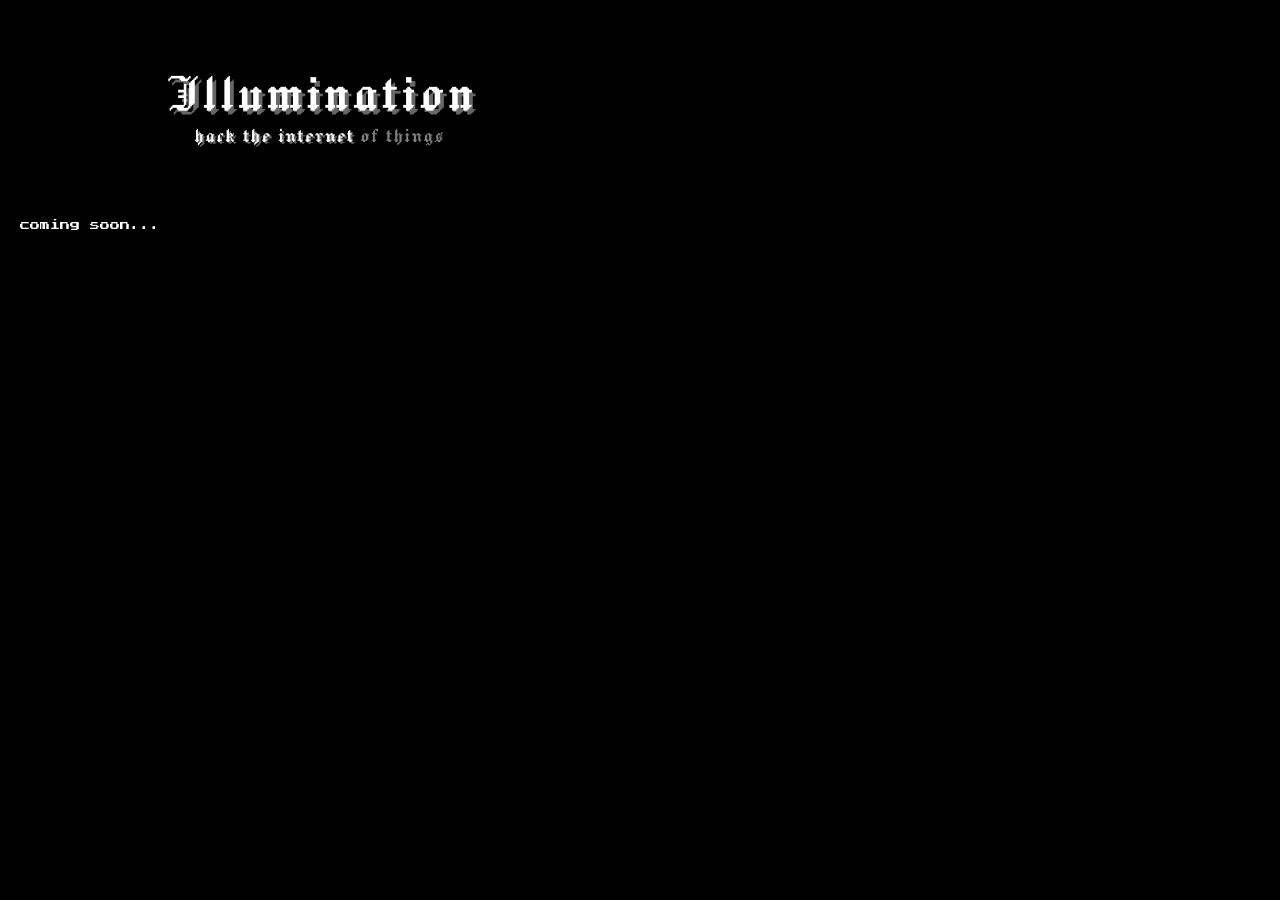
==== website/index.html @ 3e843207 "fix again" ====
<!DOCTYPE html>
<html>
<head>
    <meta charset="UTF-8" />
    <title>illumination</title>
    <link rel="stylesheet" href="css/style.css">
</head>
<body>
    <img src="img/illumination.png" alt="logo" style="width: 100%; max-width: 600px;">
    <p>coming soon...</p>
</body>
</html>
---- website/css/style.css ----
@import url('https://fonts.googleapis.com/css2?family=Press+Start+2P&display=swap');

body {
    background: #000;
    color: #fff;
    font-family: 'Press Start 2P', monospace;
    font-size: 10px;
    margin: 20px;
    line-height: 1.8;
}

h1, h2, h3, h4, h5, h6 {
    font-family: 'Press Start 2P', monospace;
    font-weight: normal;
    margin: 20px 0 15px 0;
    position: relative;
}

h1 {
    font-size: 16px;
    margin-bottom: 20px;
}

h2 {
    font-size: 14px;
    margin-top: 30px;
    margin-bottom: 15px;
}

h3 {
    font-size: 12px;
    margin-top: 25px;
    margin-bottom: 10px;
}

h1:before {
    content: "# ";
    color: #fff;
}

h2:before {
    content: "## ";
    color: #fff;
}

h3:before {
    content: "### ";
    color: #fff;
}

h4:before {
    content: "#### ";
    color: #fff;
}

h5:before {
    content: "##### ";
    color: #fff;
}

h6:before {
    content: "###### ";
    color: #fff;
}

h1:hover,
h2:hover,
h3:hover,
h4:hover,
h5:hover,
h6:hover {
    text-decoration: underline;
    cursor: pointer;
}

ul {
    list-style: none;
    padding-left: 20px;
    margin: 15px 0;
}

li {
    margin: 8px 0;
}

li:before {
    content: "* ";
    color: #fff;
}

p {
    margin: 12px 0;
}

a {
    color: #fff;
}

h1 a, h2 a, h3 a, h4 a, h5 a, h6 a {
    color: inherit;
    text-decoration: none;
}

h1 a:hover, h2 a:hover, h3 a:hover, h4 a:hover, h5 a:hover, h6 a:hover {
    text-decoration: underline;
}
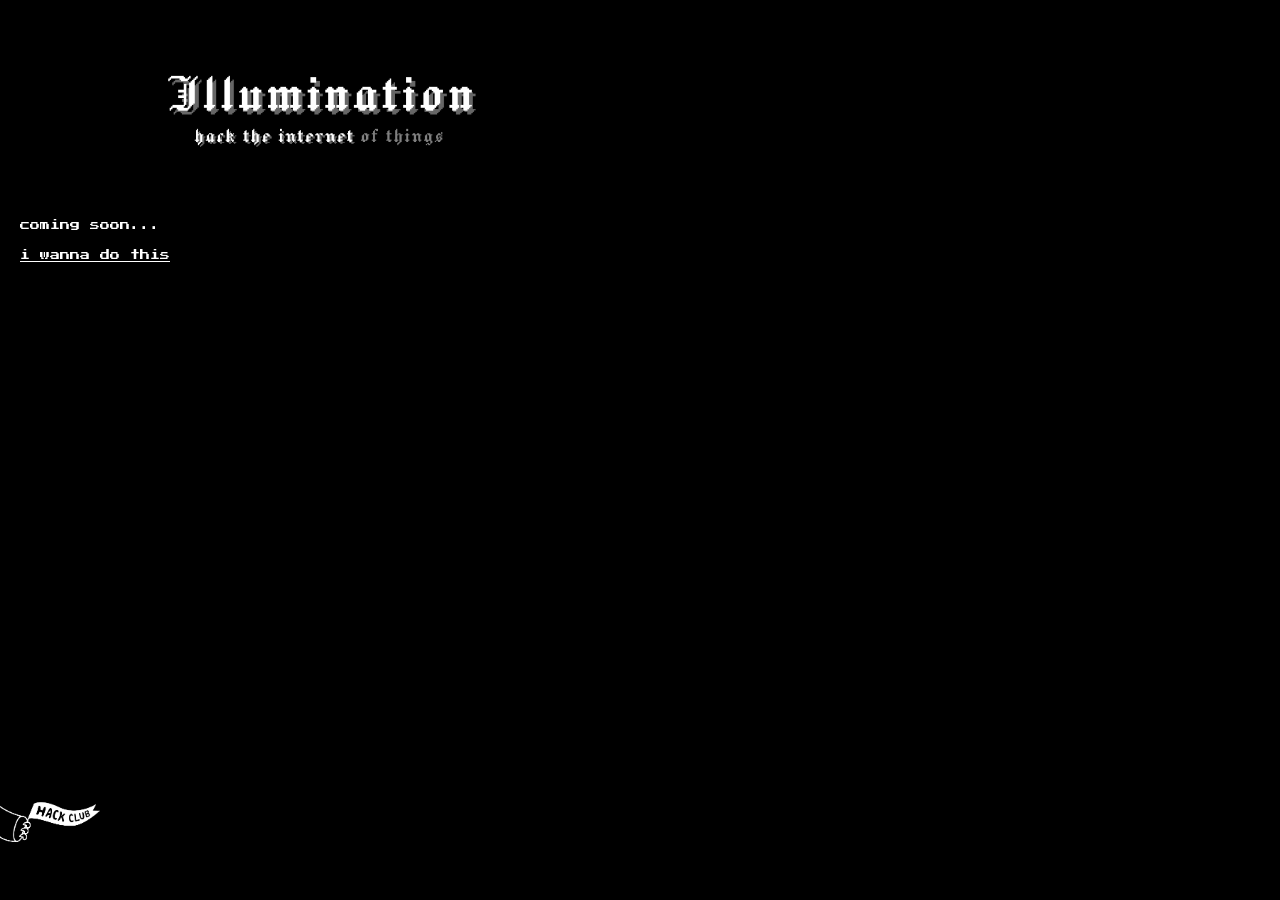
==== commit a95ebf54: "add hc logo!" ====
--- a/website/index.html
+++ b/website/index.html
@@ -6,7 +6,10 @@
     <link rel="stylesheet" href="css/style.css">
 </head>
 <body>
-    <img src="img/illumination.png" alt="logo" style="width: 100%; max-width: 600px;">
+    <img src="img/illumination.png" alt="illumination logo" style="width: 100%; max-width: 600px;">
     <p>coming soon...</p>
+    <p><a href="https://github.com/hackclub/Illumination" target="_blank">i wanna do this</a></p>
+    
+    <img src="img/hackclub.png" alt="Hack Club" class="hackclub-flag">
 </body>
 </html>
--- a/website/css/style.css
+++ b/website/css/style.css
@@ -104,3 +104,12 @@
 h1 a:hover, h2 a:hover, h3 a:hover, h4 a:hover, h5 a:hover, h6 a:hover {
     text-decoration: underline;
 }
+
+.hackclub-flag {
+    position: fixed;
+    bottom: 50px;
+    left: 0;
+    width: 100px;
+    height: auto;
+    z-index: 1000;
+}
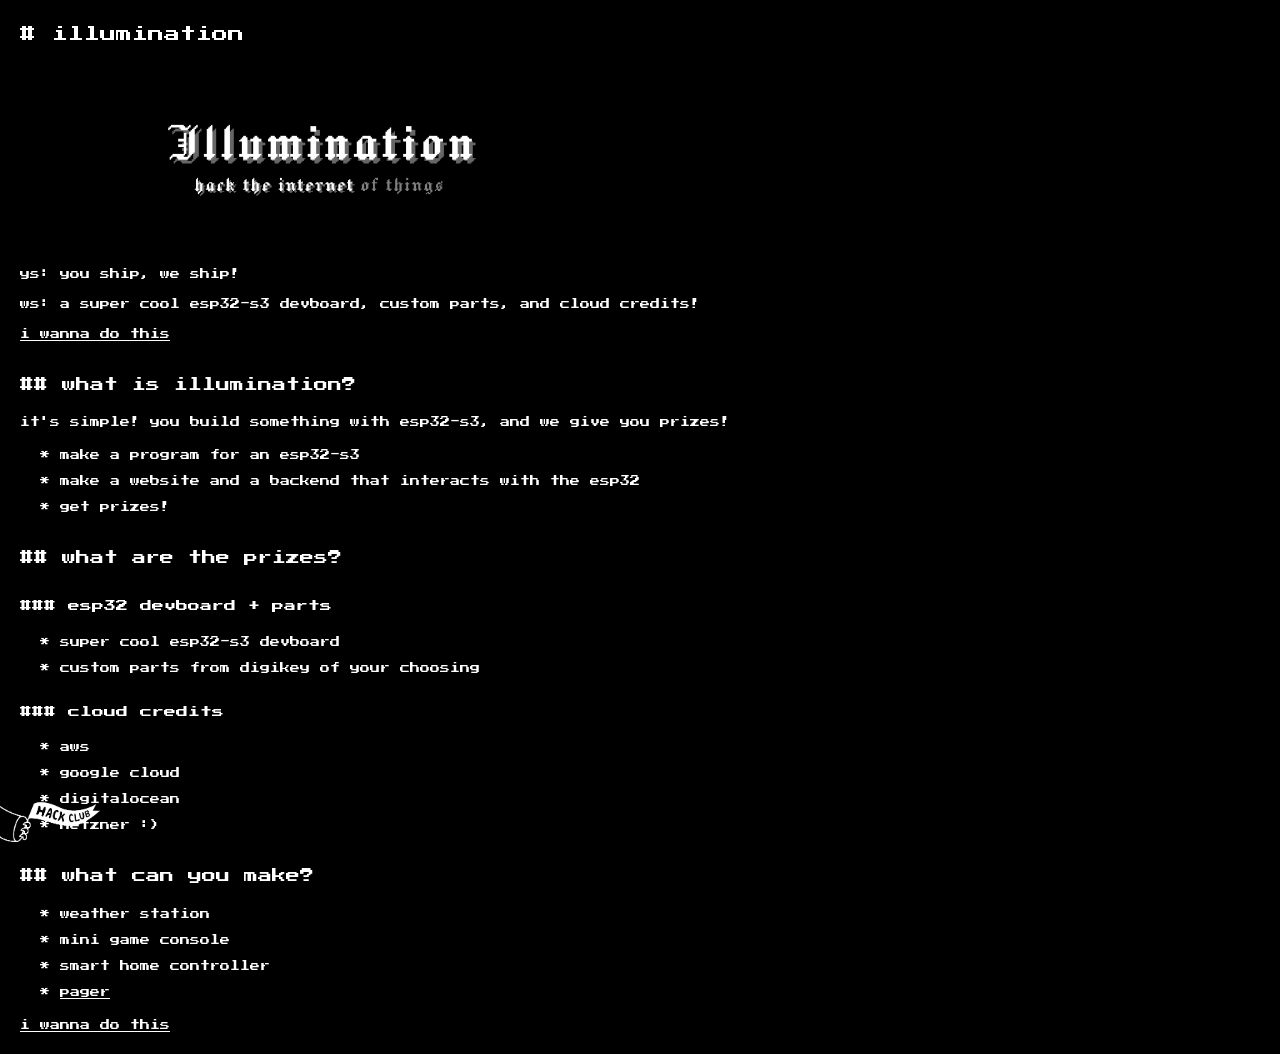
==== commit 48ecab95: "launch!" ====
--- a/website/index.html
+++ b/website/index.html
@@ -3,13 +3,42 @@
 <head>
     <meta charset="UTF-8" />
     <title>illumination</title>
-    <link rel="stylesheet" href="css/style.css">
+    <link rel="icon" type="image/png" href="img/favicon.png">
+    <link rel="stylesheet" href="/website/css/style.css">
 </head>
 <body>
+    <h1 id="illumination"><a href="#illumination">illumination</a></h1>
     <img src="img/illumination.png" alt="illumination logo" style="width: 100%; max-width: 600px;">
-    <p>coming soon...</p>
+    <img src="img/hackclub.png" alt="Hack Club" class="hackclub-flag">
+    <p>ys: you ship, we ship!</p>
+    <p>ws: a super cool esp32-s3 devboard, custom parts, and cloud credits!</p>
     <p><a href="https://github.com/hackclub/Illumination" target="_blank">i wanna do this</a></p>
-    
-    <img src="img/hackclub.png" alt="Hack Club" class="hackclub-flag">
+    <h2 id="what-is-illumination"><a href="#what-is-illumination">what is illumination?</a></h2>
+    <p>it's simple! you build something with esp32-s3, and we give you prizes!</p>
+    <ul>
+        <li>make a program for an esp32-s3</li>
+        <li>make a website and a backend that interacts with the esp32</li>
+        <li>get prizes!</li>
+    </ul>
+    <h2 id="what-are-the-prizes"><a href="#what-are-the-prizes">what are the prizes?</a></h2>
+    <h3 id="board-parts"><a href="#board-parts">esp32 devboard + parts</a></h3><ul>
+        <li>super cool esp32-s3 devboard</li>
+        <li>custom parts from digikey of your choosing</li>
+    </ul>
+    <h3 id="cloud-credits"><a href="#cloud-credits">cloud credits</a></h3>
+    <ul>
+        <li>aws</li>
+        <li>google cloud</li>
+        <li>digitalocean</li>
+        <li>hetzner :)</li>
+    </ul>
+    <h2 id="what-can-you-make"><a href="#what-can-you-make">what can you make?</a></h2>
+    <ul>
+        <li>weather station</li>
+        <li>mini game console</li>
+        <li>smart home controller</li>
+        <li><a href="pager.html">pager</a></li>
+    </ul>
+    <p><a href="https://github.com/hackclub/Illumination" target="_blank">i wanna do this</a></p>
 </body>
 </html>
--- a/website/css/style.css
+++ b/website/css/style.css
@@ -7,6 +7,7 @@
     font-size: 10px;
     margin: 20px;
     line-height: 1.8;
+    overflow-x: hidden;
 }
 
 h1, h2, h3, h4, h5, h6 {
@@ -96,6 +97,11 @@
     color: #fff;
 }
 
+a:hover {
+    text-shadow: 0 0 5px #fff;
+    animation: textFlicker 0.1s infinite alternate;
+}
+
 h1 a, h2 a, h3 a, h4 a, h5 a, h6 a {
     color: inherit;
     text-decoration: none;
@@ -103,6 +109,151 @@
 
 h1 a:hover, h2 a:hover, h3 a:hover, h4 a:hover, h5 a:hover, h6 a:hover {
     text-decoration: underline;
+}
+
+/* Undertale-themed Loading Screen */
+.loading-screen {
+    position: fixed;
+    top: 0;
+    left: 0;
+    width: 100vw;
+    height: 100vh;
+    background: #000;
+    display: flex;
+    justify-content: center;
+    align-items: center;
+    z-index: 9999;
+    opacity: 1;
+    transition: opacity 0.5s ease-out;
+}
+
+.loading-screen.fade-out {
+    opacity: 0;
+}
+
+.glitch-container {
+    position: relative;
+    display: inline-block;
+}
+
+.loading-text {
+    font-family: 'Press Start 2P', monospace;
+    font-size: 16px;
+    color: #fff;
+    text-align: center;
+    position: relative;
+    z-index: 2;
+}
+
+.loading-text.blink {
+    animation: blink 1s infinite;
+}
+
+.loading-text.glitch {
+    position: absolute;
+    top: 0;
+    left: 0;
+    width: 100%;
+    height: 100%;
+    background: #000;
+    color: #ff0000;
+    z-index: 1;
+    opacity: 0;
+    animation: glitch 4s infinite;
+}
+
+/* Main content fade in */
+.main-content {
+    opacity: 0;
+    transition: opacity 0.8s ease-in;
+}
+
+.main-content.fade-in {
+    opacity: 1;
+}
+
+/* Blinking animation */
+@keyframes blink {
+    0%, 50% { opacity: 1; }
+    51%, 100% { opacity: 0.3; }
+}
+
+/* Glitch effect animation */
+@keyframes glitch {
+    0% { 
+        opacity: 0;
+        transform: translate(0);
+    }
+    2% { 
+        opacity: 1;
+        transform: translate(-2px, 1px);
+        color: #ff0000;
+    }
+    4% { 
+        opacity: 0;
+        transform: translate(0);
+    }
+    6% { 
+        opacity: 1;
+        transform: translate(2px, -1px);
+        color: #00ff00;
+    }
+    8% { 
+        opacity: 0;
+        transform: translate(0);
+    }
+    10% { 
+        opacity: 1;
+        transform: translate(-1px, 2px);
+        color: #0000ff;
+    }
+    12% { 
+        opacity: 0;
+        transform: translate(0);
+    }
+    94% { 
+        opacity: 0;
+        transform: translate(0);
+    }
+    96% { 
+        opacity: 1;
+        transform: translate(-1px, 1px);
+        color: #ff0000;
+    }
+    98% { 
+        opacity: 0;
+        transform: translate(0);
+    }
+    100% { 
+        opacity: 0;
+        transform: translate(0);
+    }
+}
+
+/* Enhanced Undertale-style effects for the main content */
+body {
+    overflow-x: hidden;
+}
+
+/* Add some extra Undertale flavor to links */
+a:hover {
+    text-shadow: 0 0 5px #fff;
+    animation: textFlicker 0.1s infinite alternate;
+}
+
+@keyframes textFlicker {
+    0% { opacity: 1; }
+    100% { opacity: 0.8; }
+}
+
+/* Undertale-style button effects */
+p a, h1 a, h2 a, h3 a {
+    transition: all 0.2s ease;
+}
+
+p a:hover, h1 a:hover, h2 a:hover, h3 a:hover {
+    color: #ffff00;
+    text-shadow: 2px 2px 0px #000;
 }
 
 .hackclub-flag {
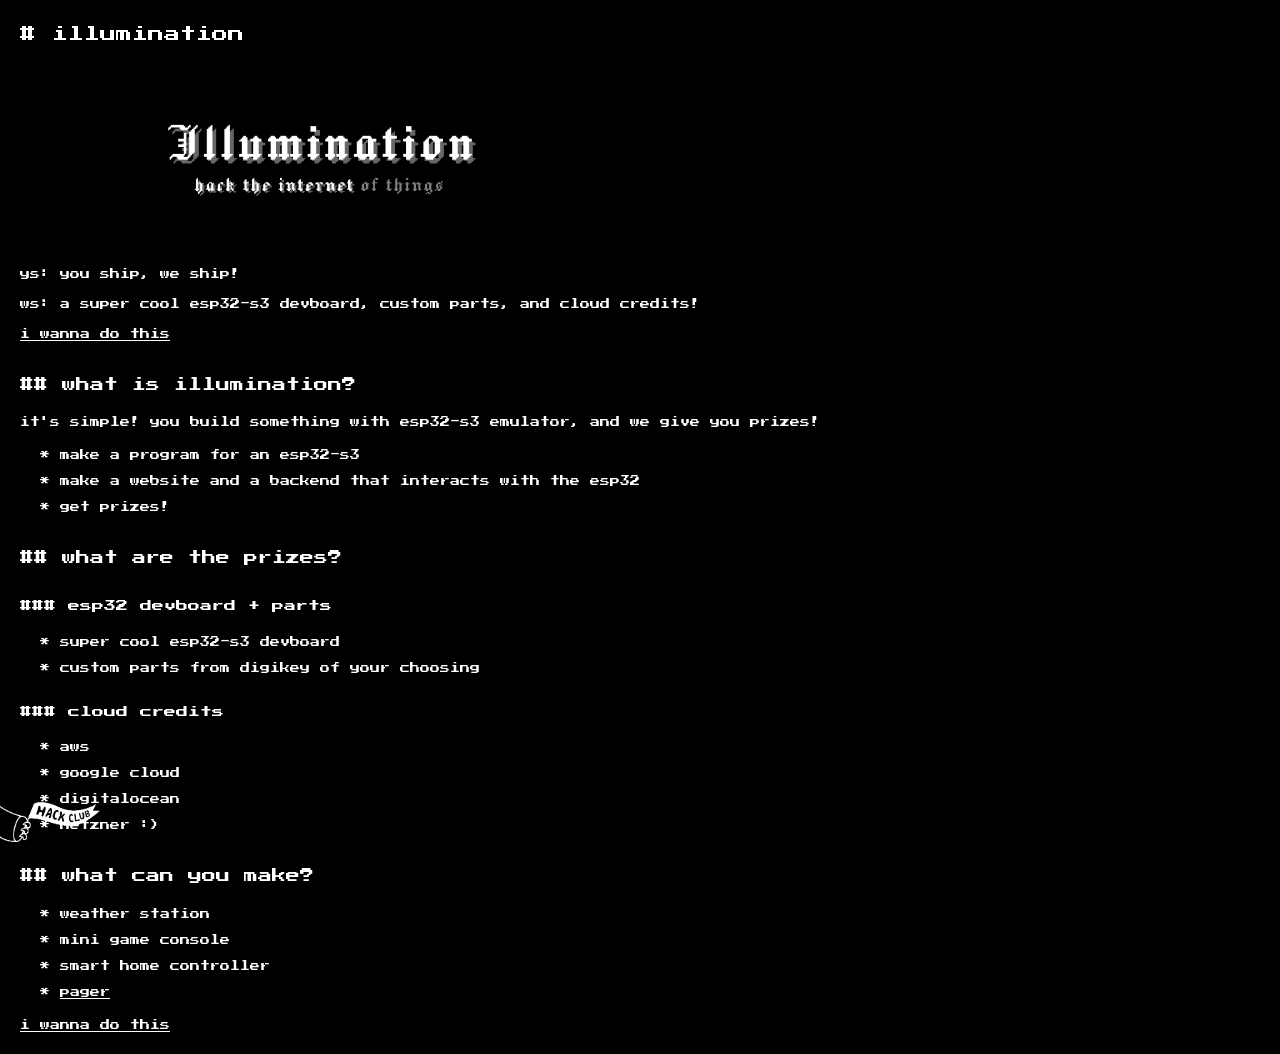
==== commit 619b78e2: "fix language on site" ====
--- a/website/index.html
+++ b/website/index.html
@@ -4,7 +4,7 @@
     <meta charset="UTF-8" />
     <title>illumination</title>
     <link rel="icon" type="image/png" href="img/favicon.png">
-    <link rel="stylesheet" href="/website/css/style.css">
+    <link rel="stylesheet" href="css/style.css">
 </head>
 <body>
     <h1 id="illumination"><a href="#illumination">illumination</a></h1>
@@ -12,9 +12,9 @@
     <img src="img/hackclub.png" alt="Hack Club" class="hackclub-flag">
     <p>ys: you ship, we ship!</p>
     <p>ws: a super cool esp32-s3 devboard, custom parts, and cloud credits!</p>
-    <p><a href="https://github.com/hackclub/Illumination" target="_blank">i wanna do this</a></p>
+    <p><a href="https://github.com/dropalltables/illumination-ysws" target="_blank">i wanna do this</a></p>
     <h2 id="what-is-illumination"><a href="#what-is-illumination">what is illumination?</a></h2>
-    <p>it's simple! you build something with esp32-s3, and we give you prizes!</p>
+    <p>it's simple! you build something with esp32-s3 emulator, and we give you prizes!</p>
     <ul>
         <li>make a program for an esp32-s3</li>
         <li>make a website and a backend that interacts with the esp32</li>
@@ -39,6 +39,6 @@
         <li>smart home controller</li>
         <li><a href="pager.html">pager</a></li>
     </ul>
-    <p><a href="https://github.com/hackclub/Illumination" target="_blank">i wanna do this</a></p>
+    <p><a href="https://github.com/dropalltables/illumination-ysws" target="_blank">i wanna do this</a></p>
 </body>
 </html>
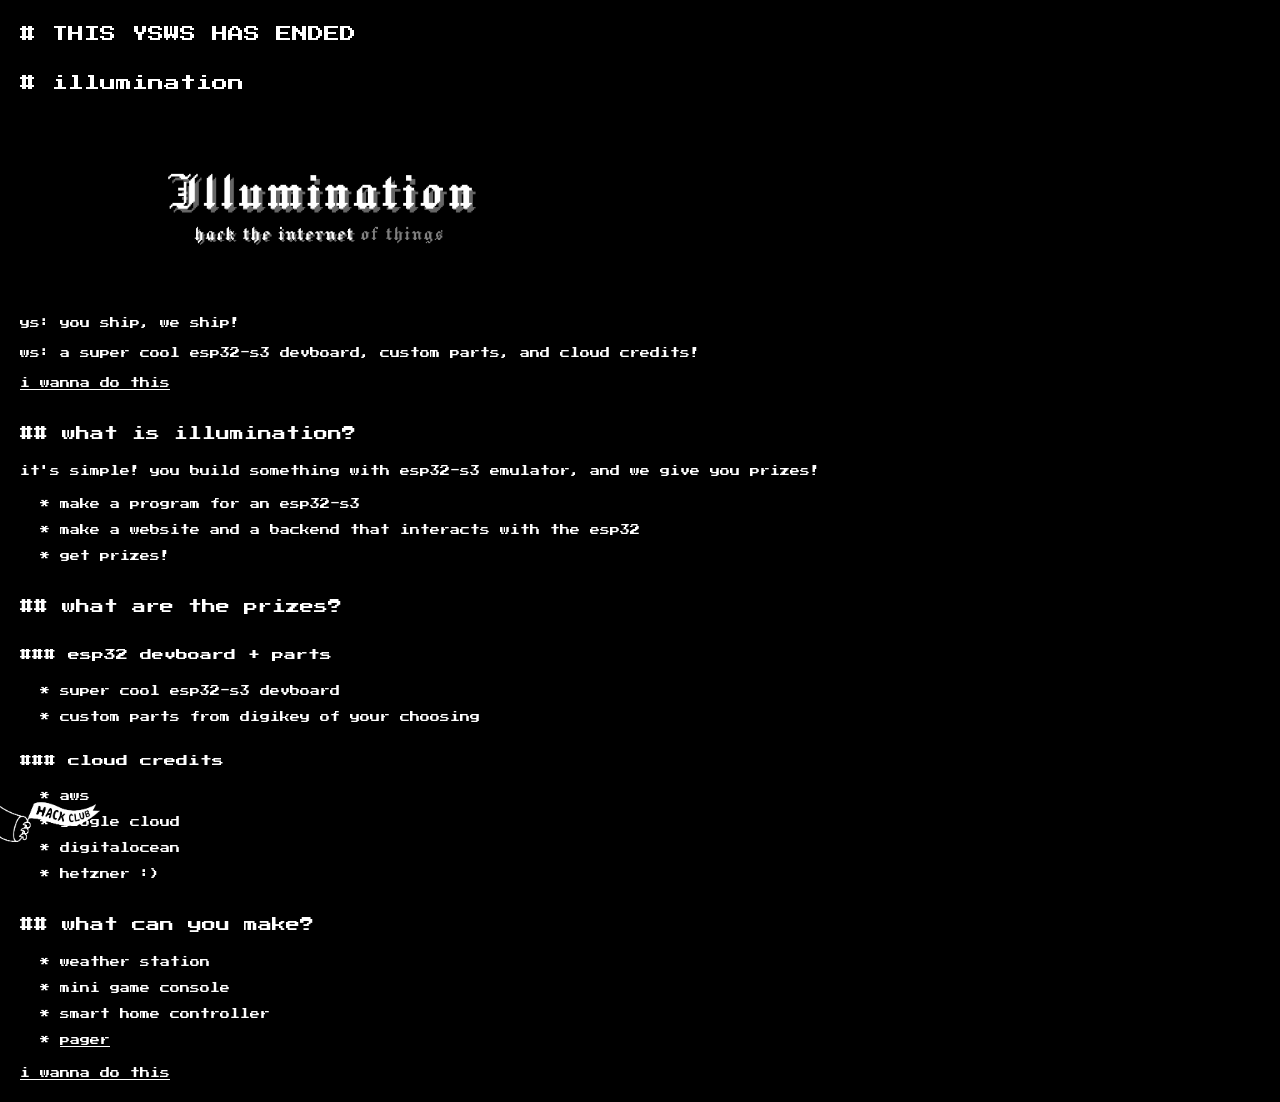
==== commit 989a1a91: "add ending notices" ====
--- a/website/index.html
+++ b/website/index.html
@@ -7,6 +7,7 @@
     <link rel="stylesheet" href="css/style.css">
 </head>
 <body>
+<h1>THIS YSWS HAS ENDED</h1>
     <h1 id="illumination"><a href="#illumination">illumination</a></h1>
     <img src="img/illumination.png" alt="illumination logo" style="width: 100%; max-width: 600px;">
     <img src="img/hackclub.png" alt="Hack Club" class="hackclub-flag">
@@ -41,4 +42,4 @@
     </ul>
     <p><a href="https://github.com/dropalltables/illumination-ysws" target="_blank">i wanna do this</a></p>
 </body>
-</html>+</html>
